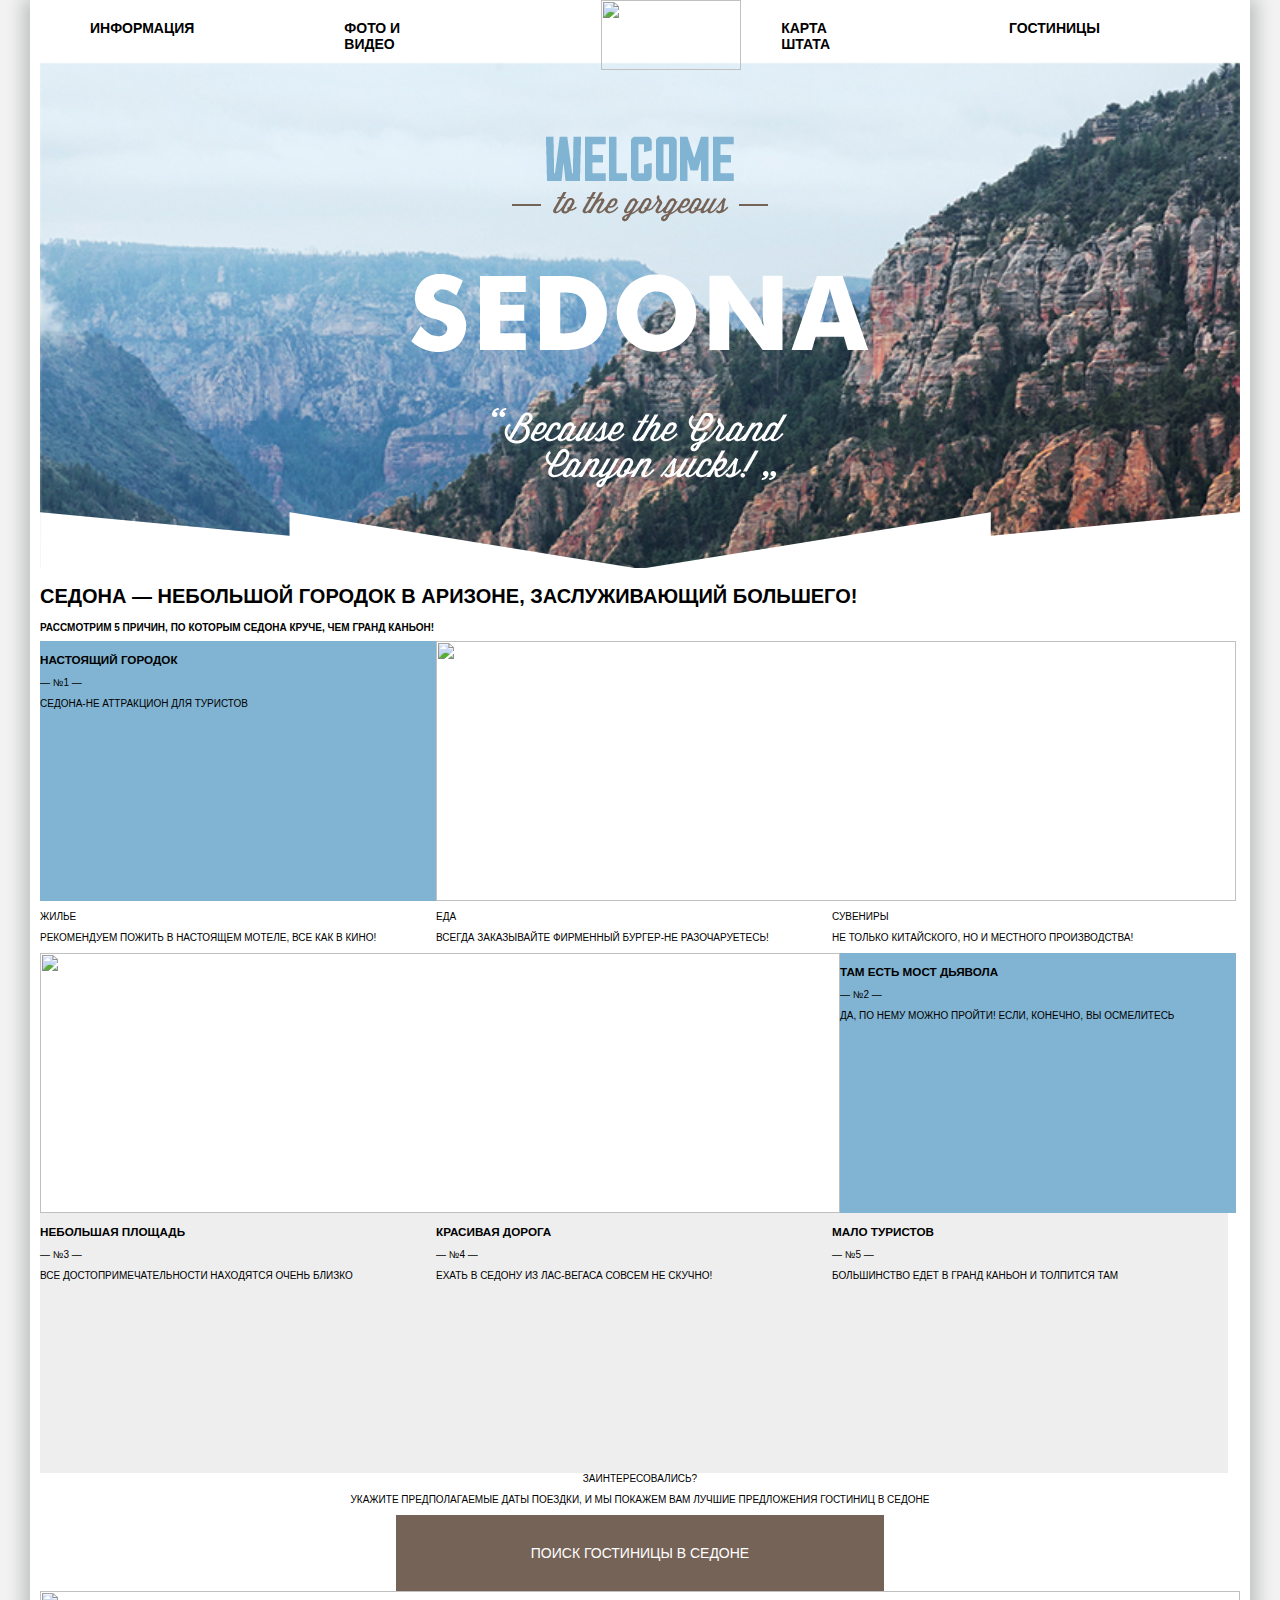
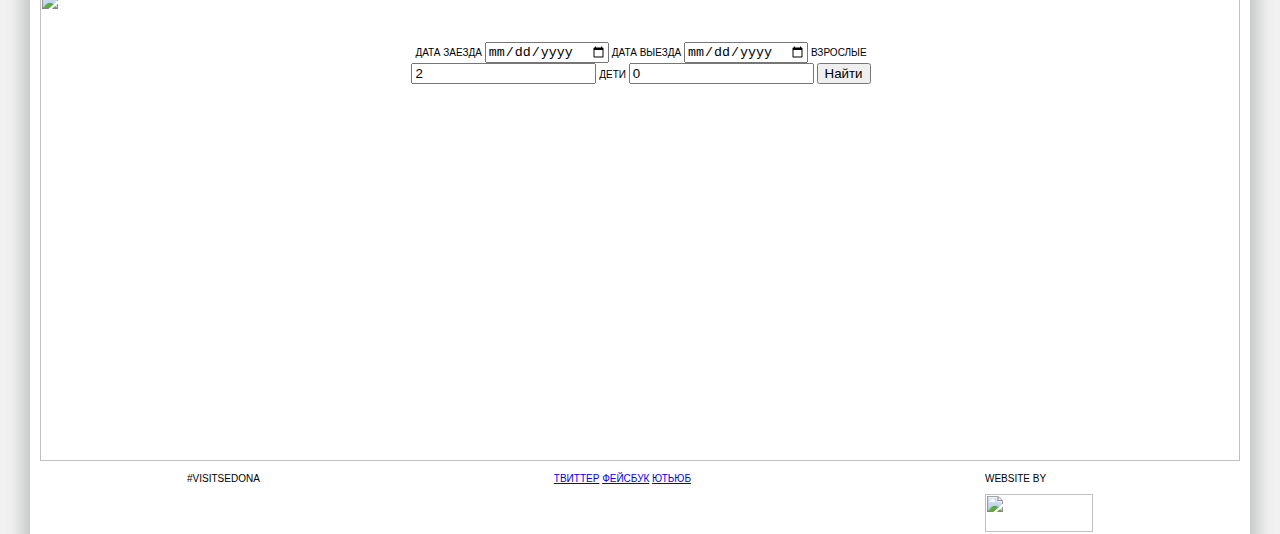
==== index.html @ 4a83ce01 "style.css" ====
<!DOCTYPE html>
<html lang="ru">
    <head>
        <meta charset="utf-8">
        <title>Седона</title>
        <link rel="stylesheet" href="https://fonts.googleapis.com/css?family=PT+Sans+Narrow:400,700&amp;subset=latin,cyrillic">
        <link href="css/style.css" rel="stylesheet">
        <script src="less.js" type="text/javascript"></script>
    </head>
    <body>
        <div class="container">
            <header class="main-header">
                <a class="logo-link">
                    <img class="logo-img" src="img/Logo.png" width="140" height="70" alt="">
                </a>
                <nav class="main-menu">
                    <ul>
                        <li>
                            <a href="#"class="nav-link">Информация</a>
                        </li>
                        <li>
                            <a href="#"class="nav-link">Фото и видео</a>
                        </li>
                        <li>
                            <a href="#" class="nav-link">Карта штата</a>
                        </li>
                        <li>
                            <a href="hotels.html"class="nav-link">Гостиницы</a>
                        </li>
                    </ul>
                </nav>
            </header>
            <main>
                <section class="main-img">
                    <div class="title-img">
                        <img src="img/welcometosedona.png"alt="Добро пожаловать в седону">
                    </div>
                </section>
                <h1>Седона — небольшой городок в Аризоне,  заслуживающий большего! </h1>
                <section class="features">
                    <h2>Рассмотрим 5 причин, по которым Седона круче, чем гранд каньон!</h2>
                        <div class="feature-column">
                            <div class="wrap-text-feature">
                                <h3 class"name-feature">Настоящий городок</h3>
                                <p class="number-feature">— №1 —</p>
                                <span class="text-feature">Седона-не аттракцион для туристов</span>
                            </div>
                            <div class="wrap-img-feature">
                                <img class="img-feature" src="img/img1.jpg" width="800" height="258" alt="">
                            </div>
                        </div>
                        <div class="feature-sub">
                            <div class="feature-sub-column">
                                <p class="">Жилье</p>
                                <p class=""> Рекомендуем пожить в настоящем мотеле, все как в кино!</p>
                            </div>
                            <div class="feature-sub-column">
                                <p class="">ЕДА</p>
                                <p class="">Всегда заказывайте фирменный бургер-не разочаруетесь!</p>
                            </div>
                            <div class="feature-sub-column">
                                <p class="">Сувениры</p>
                                <p class="">Не только китайского, но и местного производства!</p>
                            </div>
                        </div>
                        <div class="feature-column">
                            <div class="wrap-img-feature">
                                <img class="img-feature" src="img/img2.jpg" width="800" height="258" alt="">
                            </div>
                            <div class="wrap-text-feature">
                                <h3 class"name-feature">Там есть Мост дьявола</h3>
                                <p class="number-feature">— №2 —</p>
                                <span class="text-feature">Да, по нему можно пройти! Если, конечно, вы осмелитесь</span>
                            </div>
                        </div>
                        <div class="feature-column text-column">
                            <div class="wrap-text-column">
                                <h3 class"name-feature">Небольшая площадь</h3>
                                <p class="number-feature">— №3 —</p>
                                <span class="text-feature">Все достопримечательности  находятся очень близко</span>
                            </div>
                            <div class="wrap-text-column">
                                <h3 class"name-feature">Красивая дорога</h3>
                                <p class="number-feature">— №4 —</p>
                                <span class="text-feature">Ехать в Седону из Лас-вегаса совсем не скучно!</span>
                            </div>
                            <div class="wrap-text-column">
                                <h3 class"name-feature">Мало туристов</h3>
                                <p class="number-feature">— №5 —</p>
                                <span class="text-feature">Большинство едет в гранд каньон и толпится там</span>
                            </div>
                        </div>
                </section>
                <div class="form-map-wrap">
                    <span class="offer">Заинтересовались?</span>
                    <p class="offer-for-form">Укажите предполагаемые даты поездки, и мы покажем вам лучшие предложения гостиниц в Седоне</p>
                    <a class="title-form-btn">Поиск гостиницы в Седоне</a>
                    <form class="hotel-search"action="#" method="post">
                        <label for="check-in">Дата заезда</label>
                            <input id="check-in"type="date"name="date"value="24.04.2016">
                        <label for="check-out">Дата выезда</label>
                            <input id="check-out"type="date"name="date"value="04.07.2016">
                        <label for="adults">Взрослые</label>
                            <input id="adults" type="number"value="2">
                        <label for="childrens">Дети</label>
                            <input id="adults" type="number"value="0">
                        <button type"submit">Найти</button>
                    </form>
                    <div class="map">
                        <img src="img/map.jpg" width="1200" height="470">
                    </div>
                </div>
            </main>
            <footer class="main-footer">
                <div class="wrap-tag">
                  <span class="tag">#VISITSEDONA</span>
                </div>
                <section class="footer-copyright">
                  <a class="social-btn social-btn-tw" href="#">Твиттер</a>
                  <a class="social-btn social-btn-fb" href="#">Фейсбук</a>
                  <a class="social-btn social-btn-yt" href="#">Ютьюб</a>
                </section>
                <section class="footer-copyright">
                  <p class="copyright">WEBSITE BY</p>
                  <a class="copyright-link" href="https://htmlacademy.ru">
                      <img class="developer" src="img./logo-html.png" width="108" height="38">
                  </a>
                </section>
            </footer>
        </div>
    </body>
</html>
---- css/style.css ----
html {
    font-size: 10px;
}
body{
    margin:0;
    padding: 0;
    background-color: #f2f2f2;
    font-family: "PT sans", "Arial", "Helvetica", sans-serif;
    text-transform: uppercase;
    }
.container {
    max-width: 1200px;
    min-width: 768px;
    background-color:#ffffff;
    padding:0 10px;
    margin: 0 auto;
    box-shadow:0 7px 15px 8px rgba(60, 65, 62, 0.25);
}
.main-header {
    width: 100%;
    height: 50px;
    position: relative;
    padding: 1rem;
    padding-bottom: 0;
}
.logo-img {
    position:absolute;
    top:0;
    left: 46%;
}
h1 {
    font-size: 2em;
}
h2 {
    font-size: 1em;
}


            /*HEADER*/
.main-menu ul {
    flex-direction: row;
    display: flex;
    list-style: none;
}
.main-menu li {
    margin-right: 15rem;

}
.main-menu li:nth-child(3) {
    margin-left: 20rem;
}
.main-menu .nav-link{
    text-decoration: none;
    color: #000000;
    font-size: 1.4em;
    color: #000000;
    font-weight: 600;
    text-transform: uppercase;

}

                   /*MAIN-IMG*/
.main-img {
  background:
  url("../img/promoframe.png") no-repeat 0px 452px,
  #393f3c url("../img/background.jpg") no-repeat;
  background-size: 100%;
}
.title-img {
  padding-top: 7.6rem;
  padding-bottom: 8.4rem;
  width: 1200px;
  height: 352px;
  margin-right: auto;
  margin-left: auto;
}
     /*INDEX CONTENT*/
 main {
     width: 100%;
 }
.features-list {
    list-style: none;
}
.wrap-text-feature{
    background-color: #81b3d2;
    width: 33%;
    height: 260px;
    flex-wrap:wrap;
}
.feature-column  {
    display: flex;
    width: 100%;
}
.feature-column .img-feature {
    display: flex;
    height: 260px;
}
.feature-sub{
    display: flex;
}
.feature-sub-column {
    width: 33%;
    list-style: none;
}
.wrap-text-column {
    background-color: #eeeeee;
    width: 33%;
    height: 260px;
}

                /*INDEX FORM*/
.form-map-wrap {
    display: inline-block;
    text-align: center;
    position: relative;
}
.title-form-btn {
    display: inline-block;
    text-align: center;
    padding: 30px 135px;
    color: #ffffff;
    font-size: 1.4em;
    font-weight: 500;
    background-color: #766357;
}
.hotel-search {
    display: inline-block;
    width: 560px;
    min-height: 158px;
    margin: 0 41px;
    position: absolute;
    top: 169px;
    left: 280px;
    background-color: #ffffff;
    color: #000000;
}


                    /*HOTELS*/


.results-sorting {
    padding: 35px 40px;
    display: flex;
    justify-content: space-around;
    align-items: baseline;
}
.results-sorting .found {
    color:#000000;
    font-size: 2.1rem;
    font-weight: 700;
}
.results-sorting .sorting {
    font-size: 1.2rem;
    color: #000000;
}
.results-sorting .by-price {
    font-size: 1.2rem;
    color: #a8c9df;
    text-decoration: none;
}
.results-sorting .by-type,
.results-sorting .by-rating {
    color: #b2b2b2;
    font-size: 1.2rem;
    border-bottom: 1px dotted #81b3d2;
    text-decoration: none;
    display: inline-block;
    height: 1em;
    line-height: 1.05em;
}
.hotel-main {
    display: flex;
    flex-direction: column;
}
.hotel-filters-wrap {
    background-color: #55799d;
    display: flex;
}
.hotel-filters-wrap fieldset {
    display: inline-block;
    vertical-align: top;
    margin-right: 5rem;
    margin-left: 5.2rem;
    margin-bottom: 1.4rem;
    padding-bottom: 10rem;
    border: none;
    font-size: 1.4rem;
    line-height: 1.8rem;
    font-weight: 500;
    color: #ffffff;
}
fieldset legend {
    display: flex;
}
fieldset .infrastructure {
    margin-left: 5rem;
}
fieldset  {

    flex-direction: column;
}
input[type="checkbox"] {
  display: none;
}
.selection-hotel {
    position: relative;
    display: flex;
}

.object-card {
    display: flex;
    padding: 30px 45px;
    justify-content: space-between;
    border-bottom: 1px solid #e5e5e5;
    border-top: 1px solid #e5e5e5;
}

            /*FILTER*/
.filter-range {
    width: 330px;
    text-transform: uppercase;
}
legend,
.filter-range-title {
    font-size: 1.6rem;
    font-weight: 600;
    line-height: 21px;
    padding-bottom: 10px;
    padding-top: 25px;
    margin-bottom: 9px;
}
.price-controls {
    height: 36px;
    margin-bottom: 20px;
    border: 2px solid #ffffff;
    border-radius: 2px;
    font-size: 0;
    position: relative;
  }
  .price-controls::after {
    content: "";
    position: absolute;
    width: 2px;
    height: 22px;
    background: #ffffff;
    top: 50%;
    left: 50%;
    transform: translate(-50%, -50%);
}
  .price-controls label {
    display: inline-block;
    font-size: 1.4rem;
    line-height: 38px;
    vertical-align: top;
    cursor: pointer;
}
.price-controls .min-price,
.price-controls .max-price {
    width: 90px;
    padding-left: 65px;
}
.price-controls input {
    width: 50px;
    margin: 0;
    color: inherit;
    font: inherit;
    background: none;
    border: none;
}

.price-controls input {
    width: 50px;
    margin: 0;
    color: inherit;
    font: inherit;
    background: none;
    border: none;
}
.range-controls {
    position: relative;
    margin-bottom: 32px;
}
.range-controls .scale {
    height: 2px;
    background: rgba(255, 255, 255, 0.3);
}
.range-controls .bar {
    width: 80%;
    height: 2px;
    background: #ffffff;
}
.range-toggle {
    width: 4px;
    height: 4px;
    background: #ababab;
    border: 8px solid #ffffff;
    border-radius: 50%;
    box-shadow: 0 2px 1px 0 rgba(0, 1, 1, 0.2);
    cursor: pointer;
    position: absolute;
    top: -9px;
}
.range-toggle-min {
    left: 0;
}
.range-toggle-max {
    left: 80%;
}
.range-toggle:hover {
    background: #1c4f80;
}
.btn-transparent {
    display: block;
    margin: 0 auto;
    padding: 6px 35px;
    font-size: 1.4rem;
    line-height: 20px;
    color: #ffffff;
    text-transform: uppercase;
    background: transparent;
    border: 2px solid #ffffff;
    border-radius: 2px;
    cursor: pointer;
    position: absolute;
    left: 91rem;
    bottom: 6rem;
}
.btn-transparent:hover {
    color: #000000;
    background: #ffffff;
}
               /*FOOTER*/
.main-footer {
   width: 100%;
   display: flex;
   align-items: baseline;
   justify-content: space-around;
}
.rating-image {
  margin-bottom: 47px;
  height: 17px;
  background-image: url(../img/star.png);
  background-repeat: repeat-x;
  float: right;
}

.rating-image-four {
  width: 90px;
}

.rating-image-two {
  width: 45px;
}

.rating-image-three {
  width: 65px;
}
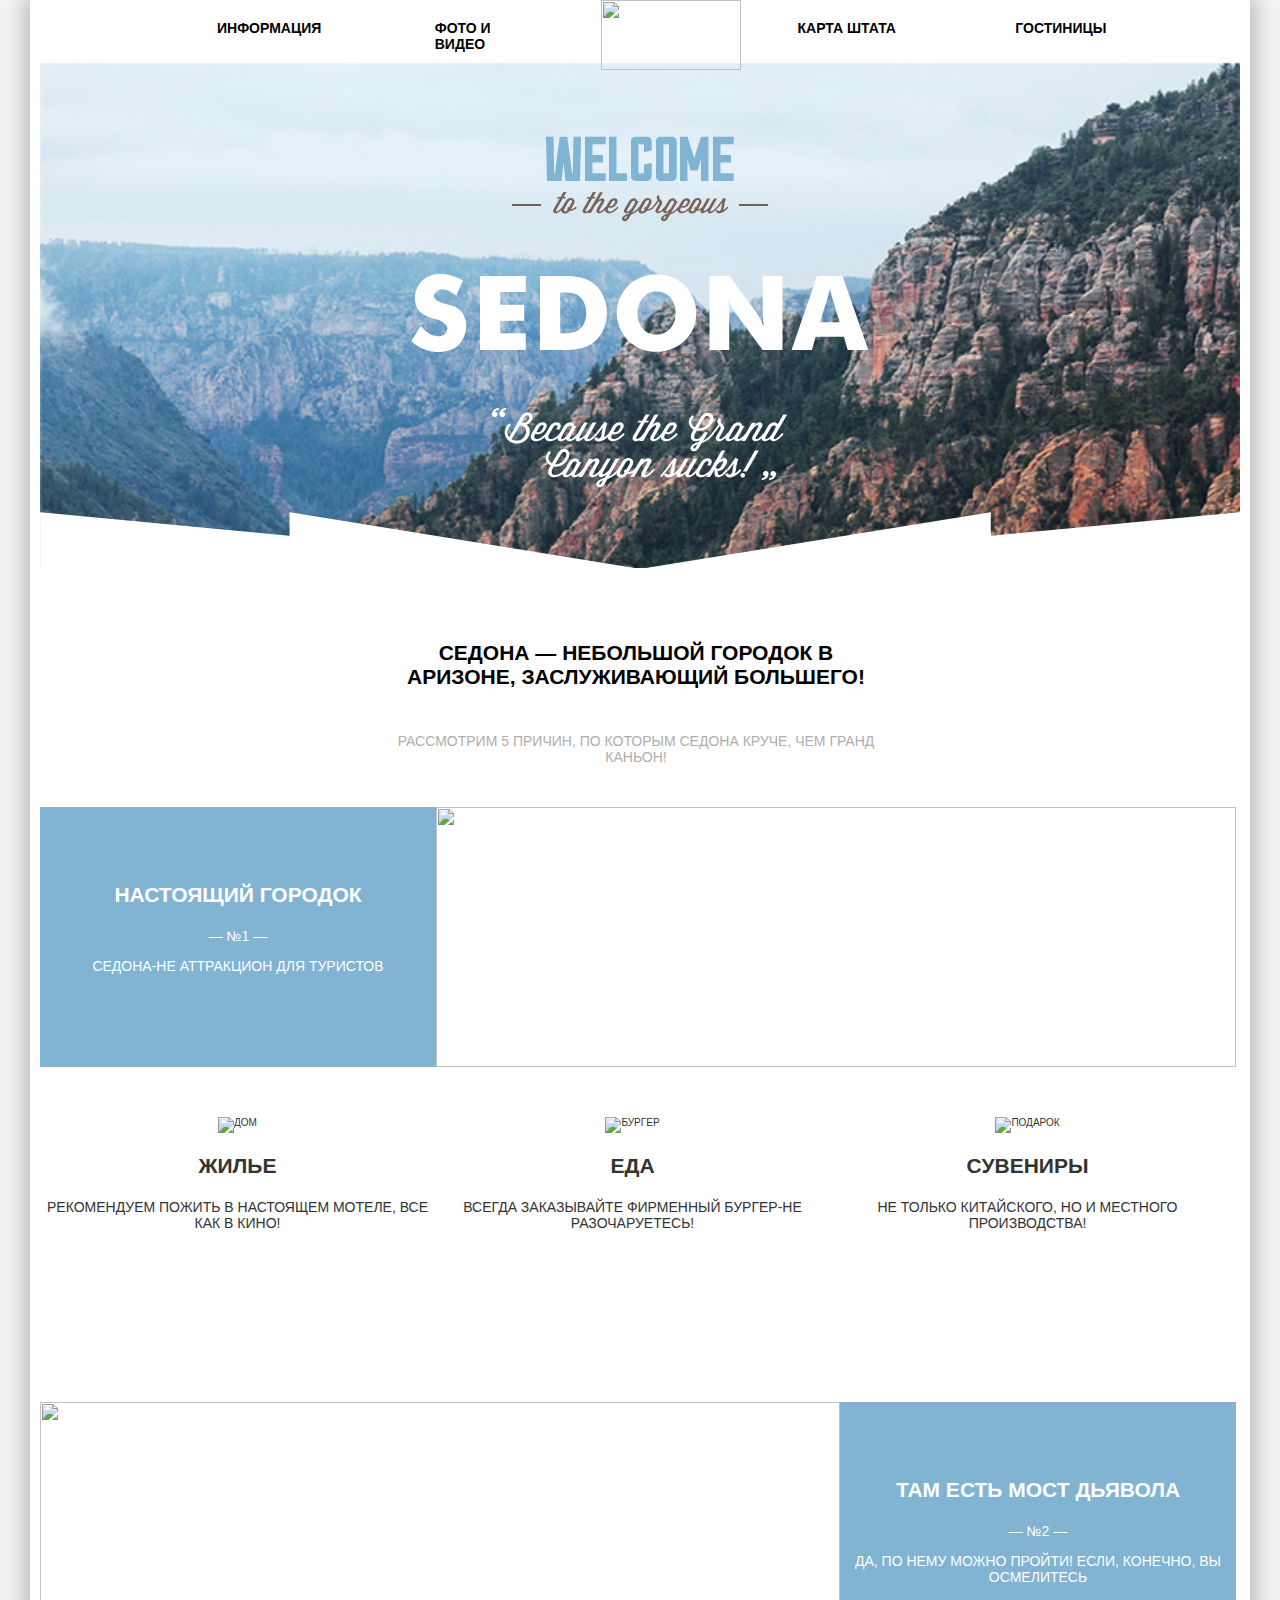
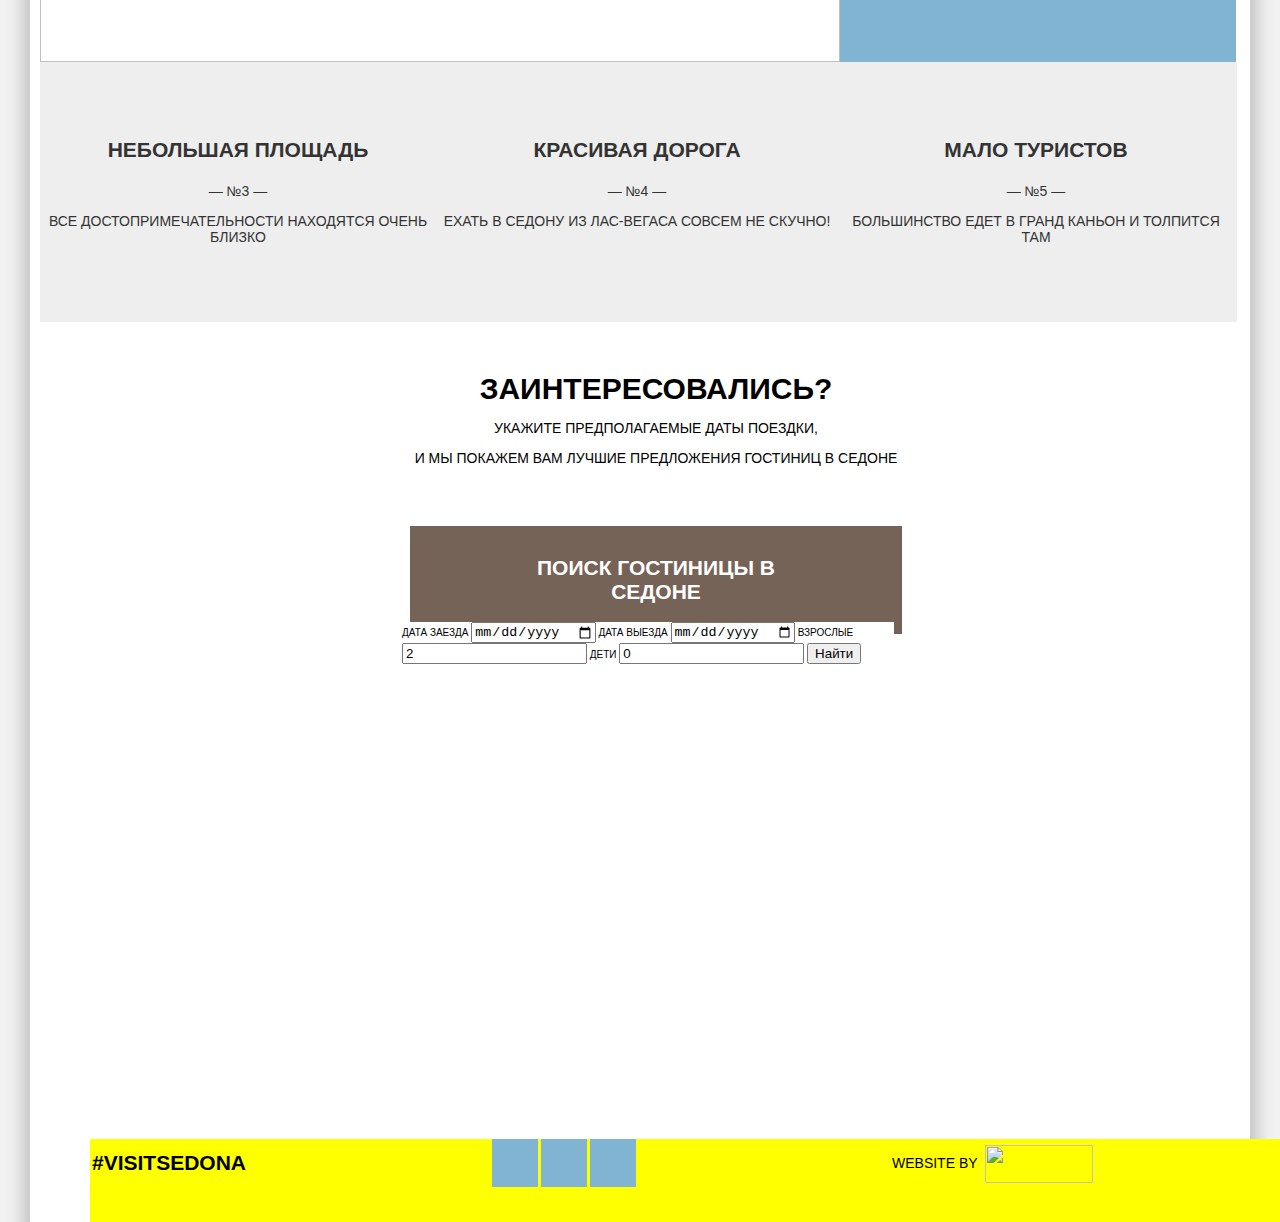
==== commit 739dd701: "index and styles" ====
--- a/index.html
+++ b/index.html
@@ -36,65 +36,73 @@
                         <img src="img/welcometosedona.png"alt="Добро пожаловать в седону">
                     </div>
                 </section>
-                <h1>Седона — небольшой городок в Аризоне,  заслуживающий большего! </h1>
+                <div class="title-feature">
+                    <h1>Седона — небольшой городок в Аризоне,  заслуживающий большего! </h1>
+                    <h2>Рассмотрим 5 причин, по которым Седона круче, чем гранд каньон!</h2>
+                </div>
                 <section class="features">
-                    <h2>Рассмотрим 5 причин, по которым Седона круче, чем гранд каньон!</h2>
-                        <div class="feature-column">
-                            <div class="wrap-text-feature">
-                                <h3 class"name-feature">Настоящий городок</h3>
-                                <p class="number-feature">— №1 —</p>
-                                <span class="text-feature">Седона-не аттракцион для туристов</span>
-                            </div>
-                            <div class="wrap-img-feature">
-                                <img class="img-feature" src="img/img1.jpg" width="800" height="258" alt="">
-                            </div>
+                    <div class="feature-column">
+                        <div class="wrap-text-feature">
+                            <h3 class"name-feature">Настоящий городок</h3>
+                            <p class="number-feature">— №1 —</p>
+                            <span class="text-feature">Седона-не аттракцион для туристов</span>
                         </div>
-                        <div class="feature-sub">
-                            <div class="feature-sub-column">
-                                <p class="">Жилье</p>
-                                <p class=""> Рекомендуем пожить в настоящем мотеле, все как в кино!</p>
-                            </div>
-                            <div class="feature-sub-column">
-                                <p class="">ЕДА</p>
-                                <p class="">Всегда заказывайте фирменный бургер-не разочаруетесь!</p>
-                            </div>
-                            <div class="feature-sub-column">
-                                <p class="">Сувениры</p>
-                                <p class="">Не только китайского, но и местного производства!</p>
-                            </div>
+                        <div class="wrap-img-feature">
+                            <img class="img-feature" src="img/img1.jpg" width="800" height="258" alt="">
                         </div>
-                        <div class="feature-column">
-                            <div class="wrap-img-feature">
-                                <img class="img-feature" src="img/img2.jpg" width="800" height="258" alt="">
-                            </div>
-                            <div class="wrap-text-feature">
-                                <h3 class"name-feature">Там есть Мост дьявола</h3>
-                                <p class="number-feature">— №2 —</p>
-                                <span class="text-feature">Да, по нему можно пройти! Если, конечно, вы осмелитесь</span>
-                            </div>
+                    </div>
+                    <div class="feature-sub">
+                        <div class="feature-sub-column">
+                            <img src="img/house.png" width="75" height="75" alt="Дом">
+                            <p class="sub-title">Жилье</p>
+                            <p class="sub-text"> Рекомендуем пожить в настоящем мотеле, все как в кино!</p>
                         </div>
-                        <div class="feature-column text-column">
-                            <div class="wrap-text-column">
-                                <h3 class"name-feature">Небольшая площадь</h3>
-                                <p class="number-feature">— №3 —</p>
-                                <span class="text-feature">Все достопримечательности  находятся очень близко</span>
-                            </div>
-                            <div class="wrap-text-column">
-                                <h3 class"name-feature">Красивая дорога</h3>
-                                <p class="number-feature">— №4 —</p>
-                                <span class="text-feature">Ехать в Седону из Лас-вегаса совсем не скучно!</span>
-                            </div>
-                            <div class="wrap-text-column">
-                                <h3 class"name-feature">Мало туристов</h3>
-                                <p class="number-feature">— №5 —</p>
-                                <span class="text-feature">Большинство едет в гранд каньон и толпится там</span>
-                            </div>
+                        <div class="feature-sub-column">
+                            <img src="img/gamburger.png" width="74" height="70" alt="Бургер">
+                            <p class="sub-title">Еда</p>
+                            <p class="sub-text">Всегда заказывайте фирменный бургер-не разочаруетесь!</p>
                         </div>
+                        <div class="feature-sub-column">
+                            <img src="img/box.png" width="64" height="76" alt="Подарок">
+                            <p class="sub-title">Сувениры</p>
+                            <p class="sub-text">Не только китайского, но и местного производства!</p>
+                        </div>
+                    </div>
+                    <div class="feature-column">
+                        <div class="wrap-img-feature">
+                            <img class="img-feature" src="img/img2.jpg" width="800" height="258" alt="">
+                        </div>
+                        <div class="wrap-text-feature">
+                            <h3 class"name-feature">Там есть Мост дьявола</h3>
+                            <p class="number-feature">— №2 —</p>
+                            <span class="text-feature">Да, по нему можно пройти! Если, конечно, вы осмелитесь</span>
+                        </div>
+                    </div>
+                    <div class="feature-column text-column">
+                        <div class="wrap-text-column">
+                            <h3 class"name-feature">Небольшая площадь</h3>
+                            <p class="number-feature">— №3 —</p>
+                            <span class="text-feature">Все достопримечательности  находятся очень близко</span>
+                        </div>
+                        <div class="wrap-text-column">
+                            <h3 class"name-feature">Красивая дорога</h3>
+                            <p class="number-feature">— №4 —</p>
+                            <span class="text-feature">Ехать в Седону из Лас-вегаса совсем не скучно!</span>
+                        </div>
+                        <div class="wrap-text-column">
+                            <h3 class"name-feature">Мало туристов</h3>
+                            <p class="number-feature">— №5 —</p>
+                            <span class="text-feature">Большинство едет в гранд каньон и толпится там</span>
+                        </div>
+                    </div>
                 </section>
                 <div class="form-map-wrap">
-                    <span class="offer">Заинтересовались?</span>
-                    <p class="offer-for-form">Укажите предполагаемые даты поездки, и мы покажем вам лучшие предложения гостиниц в Седоне</p>
-                    <a class="title-form-btn">Поиск гостиницы в Седоне</a>
+                    <div class="hotel-search-offer">
+                        <span class="offer">Заинтересовались?</span>
+                        <p class="offer-for-form-1">Укажите предполагаемые даты поездки,</p>
+                        <p class="offer-for-form-2">и мы покажем вам лучшие предложения гостиниц в Седоне</p>
+                        <a class="title-form-btn">Поиск гостиницы в Седоне</a>
+                    </div>
                     <form class="hotel-search"action="#" method="post">
                         <label for="check-in">Дата заезда</label>
                             <input id="check-in"type="date"name="date"value="24.04.2016">
@@ -106,16 +114,14 @@
                             <input id="adults" type="number"value="0">
                         <button type"submit">Найти</button>
                     </form>
-                    <div class="map">
-                        <img src="img/map.jpg" width="1200" height="470">
-                    </div>
+                    <div class="map"></div>
                 </div>
             </main>
             <footer class="main-footer">
                 <div class="wrap-tag">
-                  <span class="tag">#VISITSEDONA</span>
+                  <a href="#"class="tag">#Visitsedona</a>
                 </div>
-                <section class="footer-copyright">
+                <section class="footer-social">
                   <a class="social-btn social-btn-tw" href="#">Твиттер</a>
                   <a class="social-btn social-btn-fb" href="#">Фейсбук</a>
                   <a class="social-btn social-btn-yt" href="#">Ютьюб</a>
@@ -123,7 +129,7 @@
                 <section class="footer-copyright">
                   <p class="copyright">WEBSITE BY</p>
                   <a class="copyright-link" href="https://htmlacademy.ru">
-                      <img class="developer" src="img./logo-html.png" width="108" height="38">
+                      <img class="developer" src="img./html-logo.png" width="108" height="38">
                   </a>
                 </section>
             </footer>
--- a/css/style.css
+++ b/css/style.css
@@ -28,23 +28,16 @@
     top:0;
     left: 46%;
 }
-h1 {
-    font-size: 2em;
-}
-h2 {
-    font-size: 1em;
-}
-
-
             /*HEADER*/
 .main-menu ul {
     flex-direction: row;
     display: flex;
     list-style: none;
+    margin: 0 6%;
 }
 .main-menu li {
-    margin-right: 15rem;
-
+    margin: 1rem 5.5rem;
+    width: 20%;
 }
 .main-menu li:nth-child(3) {
     margin-left: 20rem;
@@ -56,10 +49,22 @@
     color: #000000;
     font-weight: 600;
     text-transform: uppercase;
-
-}
-
-                   /*MAIN-IMG*/
+}
+.main-menu .nav-link:hover {
+    color: #81b3d2;
+}
+.main-menu .nav-link:active {
+    color: #b2b2b2;
+}
+.main-menu .current-page {
+    color: #766357;
+}
+.main-menu .current-page:hover {
+    color: #604e43;
+}
+.main-menu .current-page:active {
+    color: #d8d3d0;
+}                   /*MAIN-IMG*/
 .main-img {
   background:
   url("../img/promoframe.png") no-repeat 0px 452px,
@@ -78,62 +83,131 @@
  main {
      width: 100%;
  }
+ .title-feature {
+     display: inline-block;
+     text-align: center;
+     width: 41%;
+     margin-left: 35rem;
+     margin-top: 5.5rem;
+     padding-bottom: 3rem;
+ }
+ h1 {
+     font-size: 2.1em;
+     padding-bottom: 3rem;
+ }
+ h2 {
+     font-size: 1.4em;
+     color: #aeaeae;
+     font-weight: 100;
+ }
+h3,
+.feature-sub-column .sub-title {
+    font-size: 2.1rem;
+    font-weight: 600;
+}
+.feature-column p,
+.feature-column span,
+.feature-sub-column .sub-text,
+.form-map-wrap .offer-for-form-1,
+.form-map-wrap .offer-for-form-2
+ {
+    font-size: 1.4rem;
+}
 .features-list {
     list-style: none;
 }
-.wrap-text-feature{
+.wrap-text-feature,
+.wrap-text-column {
     background-color: #81b3d2;
     width: 33%;
+    height: 20.5rem;
+    flex-wrap: wrap;
+    display: inline-block;
+    text-align: center;
+    padding-top: 5.5rem;
+}
+.feature-column  {
+    display: flex;
+    width: 100%;
+    color: #ffffff;
+}
+.feature-column .img-feature {
+    display: flex;
     height: 260px;
-    flex-wrap:wrap;
-}
-.feature-column  {
-    display: flex;
-    width: 100%;
-}
-.feature-column .img-feature {
-    display: flex;
-    height: 260px;
 }
 .feature-sub{
     display: flex;
+    background-color: #ffffff;
+    color: #333333;
+    padding-right: 0.3rem;
 }
 .feature-sub-column {
     width: 33%;
     list-style: none;
+    height: 20.5rem;
+    display: inline-block;
+    text-align: center;
+    padding-top: 5rem;
+    padding-bottom: 8rem;
 }
 .wrap-text-column {
     background-color: #eeeeee;
-    width: 33%;
-    height: 260px;
+    color: #333333;
+    padding-right: 0.3rem;
+}
+.feature-sub-column::before {
+    content:
 }
 
                 /*INDEX FORM*/
+.form-map-wrap  .offer {
+    color: #000000;
+    font-size: 3rem;
+    font-weight: 600;
+}
 .form-map-wrap {
+    position: relative;
+
+}
+.offer-for-form-2 {
+    padding-bottom: 3rem;
+    margin-bottom: 0;
+}
+.hotel-search-offer {
     display: inline-block;
     text-align: center;
     position: relative;
+    width: 41%;
+    margin-left: 37rem;
+    margin-top: 5rem;
 }
 .title-form-btn {
     display: inline-block;
     text-align: center;
-    padding: 30px 135px;
+    margin-top: 3rem;
+    padding: 30px 99px;
     color: #ffffff;
-    font-size: 1.4em;
-    font-weight: 500;
+    font-size: 2.1em;
+    font-weight: 600;
     background-color: #766357;
 }
 .hotel-search {
     display: inline-block;
-    width: 560px;
+    width: 41%;
     min-height: 158px;
     margin: 0 41px;
     position: absolute;
-    top: 169px;
-    left: 280px;
+    top: 30rem;
+    left: 321px;
     background-color: #ffffff;
     color: #000000;
 }
+.map {
+    background: url(../img/map.jpg) no-repeat center;
+    width: 100%;
+    height: 47rem;
+}
+
 
 
                     /*HOTELS*/
@@ -330,13 +404,9 @@
     color: #000000;
     background: #ffffff;
 }
-               /*FOOTER*/
-.main-footer {
-   width: 100%;
-   display: flex;
-   align-items: baseline;
-   justify-content: space-around;
-}
+
+            /*HOTELS MAIN*/
+
 .rating-image {
   margin-bottom: 47px;
   height: 17px;
@@ -356,3 +426,91 @@
 .rating-image-three {
   width: 65px;
 }
+               /*FOOTER*/
+.main-footer {
+   width: 100%;
+   display: flex;
+   align-items: center;;
+   justify-content: space-around;
+   margin-left: 5rem;
+   margin-top: 3.5rem;
+   background-color: rgba(255,255.255,0,5);
+
+}
+.wrap-tag {
+    width: 33%;
+    margin-bottom: 3.5rem;
+}
+.wrap-tag .tag {
+    text-decoration: none;
+    color: #000000;
+    font-size: 2.1rem;
+    font-weight: 600;
+    text-transform: uppercase;
+}
+.wrap-tag .tag:hover {
+    color: #81b3d2;
+}
+.wrap-tag .tag:active {
+    color: #bdbbbc;
+}
+.footer-copyright .copyright-link:hover {
+    background-image: url(../img/html-logo-hover.svg);
+}
+.footer-copyright .copyright-link:active {
+    background-image: url(..img/logo-html-down.svg);
+}
+
+.footer-social {
+    width: 33%;
+    margin-bottom: 3.5rem;
+    box-sizing: border-box;
+}
+.social-btn {
+    width: 4.6rem;
+    height: 4.8rem;
+    background-color: #81b3d2;
+    display: inline-block;
+    font-size: 0;
+    vertical-align: top;
+    position: relative;
+    cursor: pointer;
+}
+.social-btn:hover {
+    background-color: #669ec0;
+}
+.social-btn::before {
+  content: "";
+  position: absolute;
+  top: 50%;
+  left: 50%;
+  transform: translate(-50%, -50%);
+  background-image: url(../img/sprite.png);
+  background-repeat: no-repeat;
+}
+.social-btn-tw::before {
+    width: 22px;
+    height: 19px;
+    background-position: -35px -49px;
+}
+.social-btn-fb::before {
+    width: 22px;
+    height: 19px;
+    background-position: -4px -51px;
+}
+.social-btn-yt::before {
+    width: 22px;
+    height: 19px;
+    background-position: -10px -7px;
+}
+.footer-copyright {
+    width: 33%;
+    margin-bottom: 3.5rem;
+
+}
+.footer-copyright .copyright {
+    font-size: 1.4rem;
+    margin-right: 0.5rem;
+    display: inline-block;
+    vertical-align: bottom;
+}
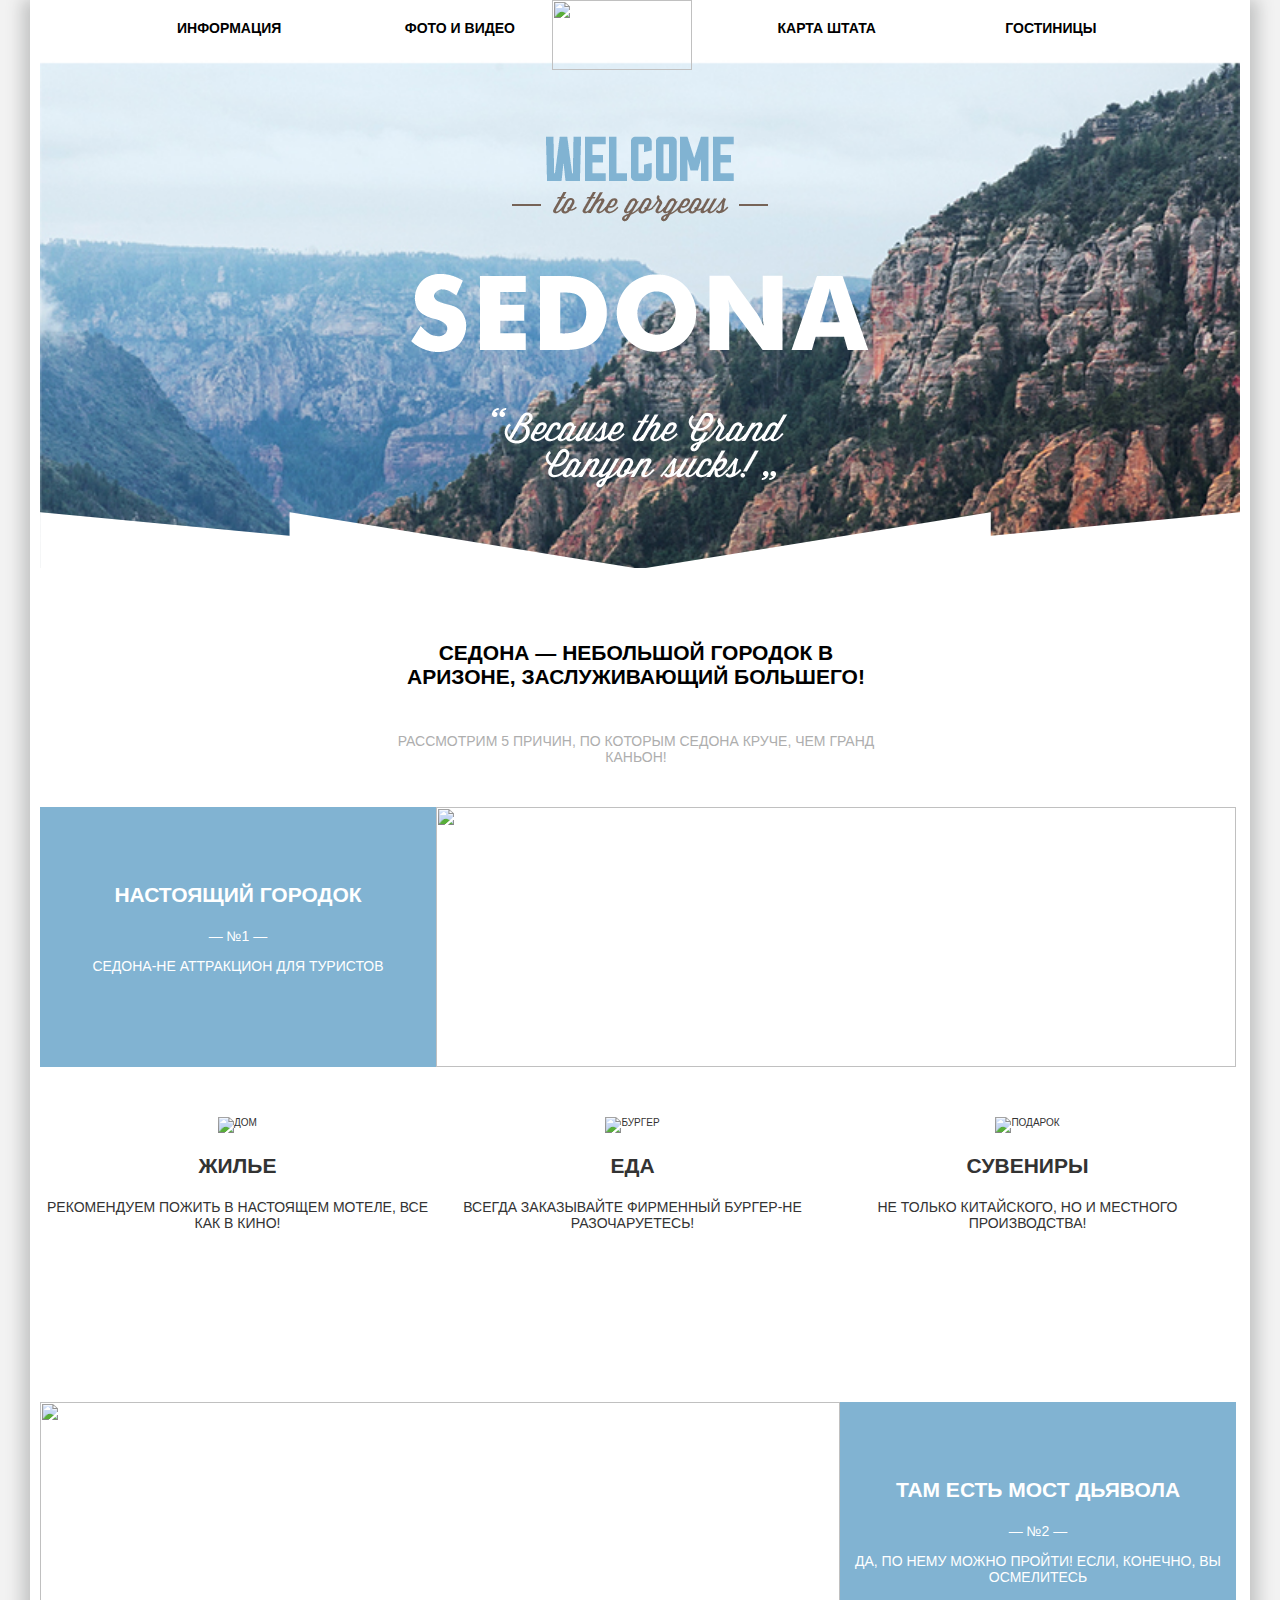
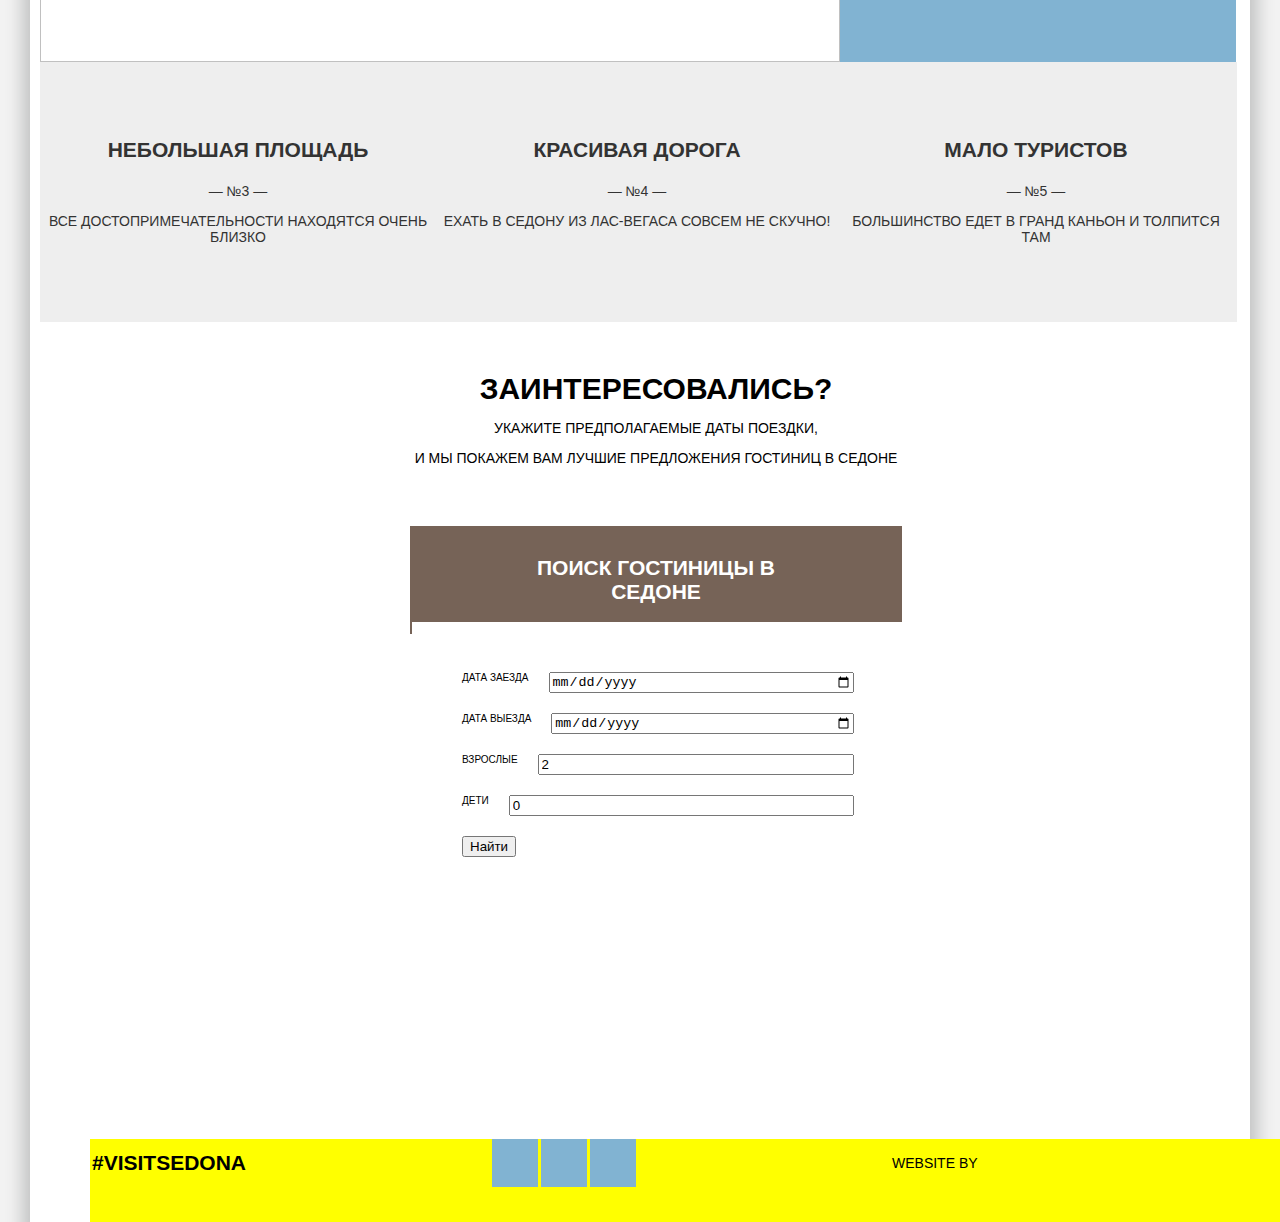
==== commit 4dd7deef: "form" ====
--- a/index.html
+++ b/index.html
@@ -104,15 +104,27 @@
                         <a class="title-form-btn">Поиск гостиницы в Седоне</a>
                     </div>
                     <form class="hotel-search"action="#" method="post">
-                        <label for="check-in">Дата заезда</label>
-                            <input id="check-in"type="date"name="date"value="24.04.2016">
-                        <label for="check-out">Дата выезда</label>
-                            <input id="check-out"type="date"name="date"value="04.07.2016">
-                        <label for="adults">Взрослые</label>
-                            <input id="adults" type="number"value="2">
-                        <label for="childrens">Дети</label>
-                            <input id="adults" type="number"value="0">
-                        <button type"submit">Найти</button>
+                        <div class="search-form">
+                            <p>
+                                <label for="check-in">Дата заезда</label>
+                                    <input id="check-in"type="date"name="date"value="24.04.2016">
+                            </p>
+                            <p>
+                                <label for="check-out">Дата выезда</label>
+                                    <input id="check-out"type="date"name="date"value="04.07.2016">
+                            </p>
+                            <p>
+                                <label for="adults">Взрослые</label>
+                                    <input id="adults" type="number"value="2">
+                            </p>
+                            <p>
+                                <label for="childrens">Дети</label>
+                                    <input id="adults" type="number"value="0">
+                            </p>
+                            <p>
+                                <button type"submit">Найти</button>
+                            </p>
+                        </div>
                     </form>
                     <div class="map"></div>
                 </div>
@@ -129,8 +141,7 @@
                 <section class="footer-copyright">
                   <p class="copyright">WEBSITE BY</p>
                   <a class="copyright-link" href="https://htmlacademy.ru">
-                      <img class="developer" src="img./html-logo.png" width="108" height="38">
-                  </a>
+                     HTML Academy</a>
                 </section>
             </footer>
         </div>
--- a/css/style.css
+++ b/css/style.css
@@ -26,7 +26,7 @@
 .logo-img {
     position:absolute;
     top:0;
-    left: 46%;
+    left: 42%;
 }
             /*HEADER*/
 .main-menu ul {
@@ -34,6 +34,7 @@
     display: flex;
     list-style: none;
     margin: 0 6%;
+    padding: 0;
 }
 .main-menu li {
     margin: 1rem 5.5rem;
@@ -192,16 +193,43 @@
     background-color: #766357;
 }
 .hotel-search {
-    display: inline-block;
+    display: flex;
+    flex-direction: column;
     width: 41%;
     min-height: 158px;
     margin: 0 41px;
     position: absolute;
     top: 30rem;
-    left: 321px;
+    left: 331px;
     background-color: #ffffff;
     color: #000000;
 }
+.hotel-search>.search-form {
+    flex:1;
+    min-width: 0;
+}
+.search-form>p {
+    display: flex;
+    margin-left: 5rem;
+    margin-right: 5rem;
+
+}
+.search-form>p:first-child {
+    margin-top: 5rem;
+}
+.hotel-search input:not([type=submit]) {
+    flex: 1;
+    margin-left: 2rem;
+}
+.search-form {
+    display: flex;
+    flex-direction: column;
+}
+.hotel-search .childrens
+{
+    max-width: 10rem;
+}
+
 .map {
     background: url(../img/map.jpg) no-repeat center;
     width: 100%;
@@ -405,26 +433,64 @@
     background: #ffffff;
 }
 
+
             /*HOTELS MAIN*/
-
+.about-object-wrap {
+    display: flex;
+    flex-direction: column;
+}
 .rating-image {
-  margin-bottom: 47px;
+  margin-bottom: 4.2rem;
   height: 17px;
   background-image: url(../img/star.png);
   background-repeat: repeat-x;
-  float: right;
-}
-
+  margin-left: auto;
+}
+.about-object-wrap span:not(.name-object) {
+    font-size: 1.4rem;
+}
+.rating-object-wrap {
+    margin-left: auto;
+}
+.object-card img {
+    margin-right: 2rem;
+}
 .rating-image-four {
-  width: 90px;
+  width: 71px;
 }
 
 .rating-image-two {
-  width: 45px;
+  width: 38px;
 }
 
 .rating-image-three {
-  width: 65px;
+  width: 54px;
+}
+.rating-meaning {
+    background-color: #f2f2f2;
+    font-size: 1.4rem;
+    font-weight: normal;
+    padding: 0.5rem 1.4rem;
+}
+.name-object {
+    font-size: 2.1rem;
+    font-weight: 600;
+}
+.object-btn {
+    font-size: 1.4rem;
+    font-weight: 300;
+    margin-top: 0.5rem;
+}
+.object-btn a {
+    text-decoration: none;
+    color: #ffffff;
+    padding: 0.5rem 1.5rem;
+}
+.more-about-object {
+    background-color: #81b3d2;
+}
+.booking {
+    background-color: #766357;
 }
                /*FOOTER*/
 .main-footer {
@@ -447,6 +513,7 @@
     font-size: 2.1rem;
     font-weight: 600;
     text-transform: uppercase;
+    cursor: pointer;
 }
 .wrap-tag .tag:hover {
     color: #81b3d2;
@@ -491,7 +558,7 @@
 .social-btn-tw::before {
     width: 22px;
     height: 19px;
-    background-position: -35px -49px;
+    background-position: -169px -66px;
 }
 .social-btn-fb::before {
     width: 22px;
@@ -506,6 +573,7 @@
 .footer-copyright {
     width: 33%;
     margin-bottom: 3.5rem;
+    position: relative;
 
 }
 .footer-copyright .copyright {
@@ -514,3 +582,29 @@
     display: inline-block;
     vertical-align: bottom;
 }
+.copyright-link {
+    display: inline-block;
+    font-size: 0;
+    cursor: pointer;
+}
+.copyright-link::before {
+    content: "";
+    position: absolute;
+    top: 0;
+    left: 82px;
+    background-image: url(../img/sprite.png);
+    width: 125px;
+    height:  44px;
+    background-position: -39px -51px;
+
+}
+.copyright-link:hover::before {
+    background: url(../img/sprite.png);
+    background-position: -178px -9px;
+
+}
+.copyright-link:active::before {
+    background: url(../img/sprite.png);
+    background-position: 0 -110px;
+
+}
